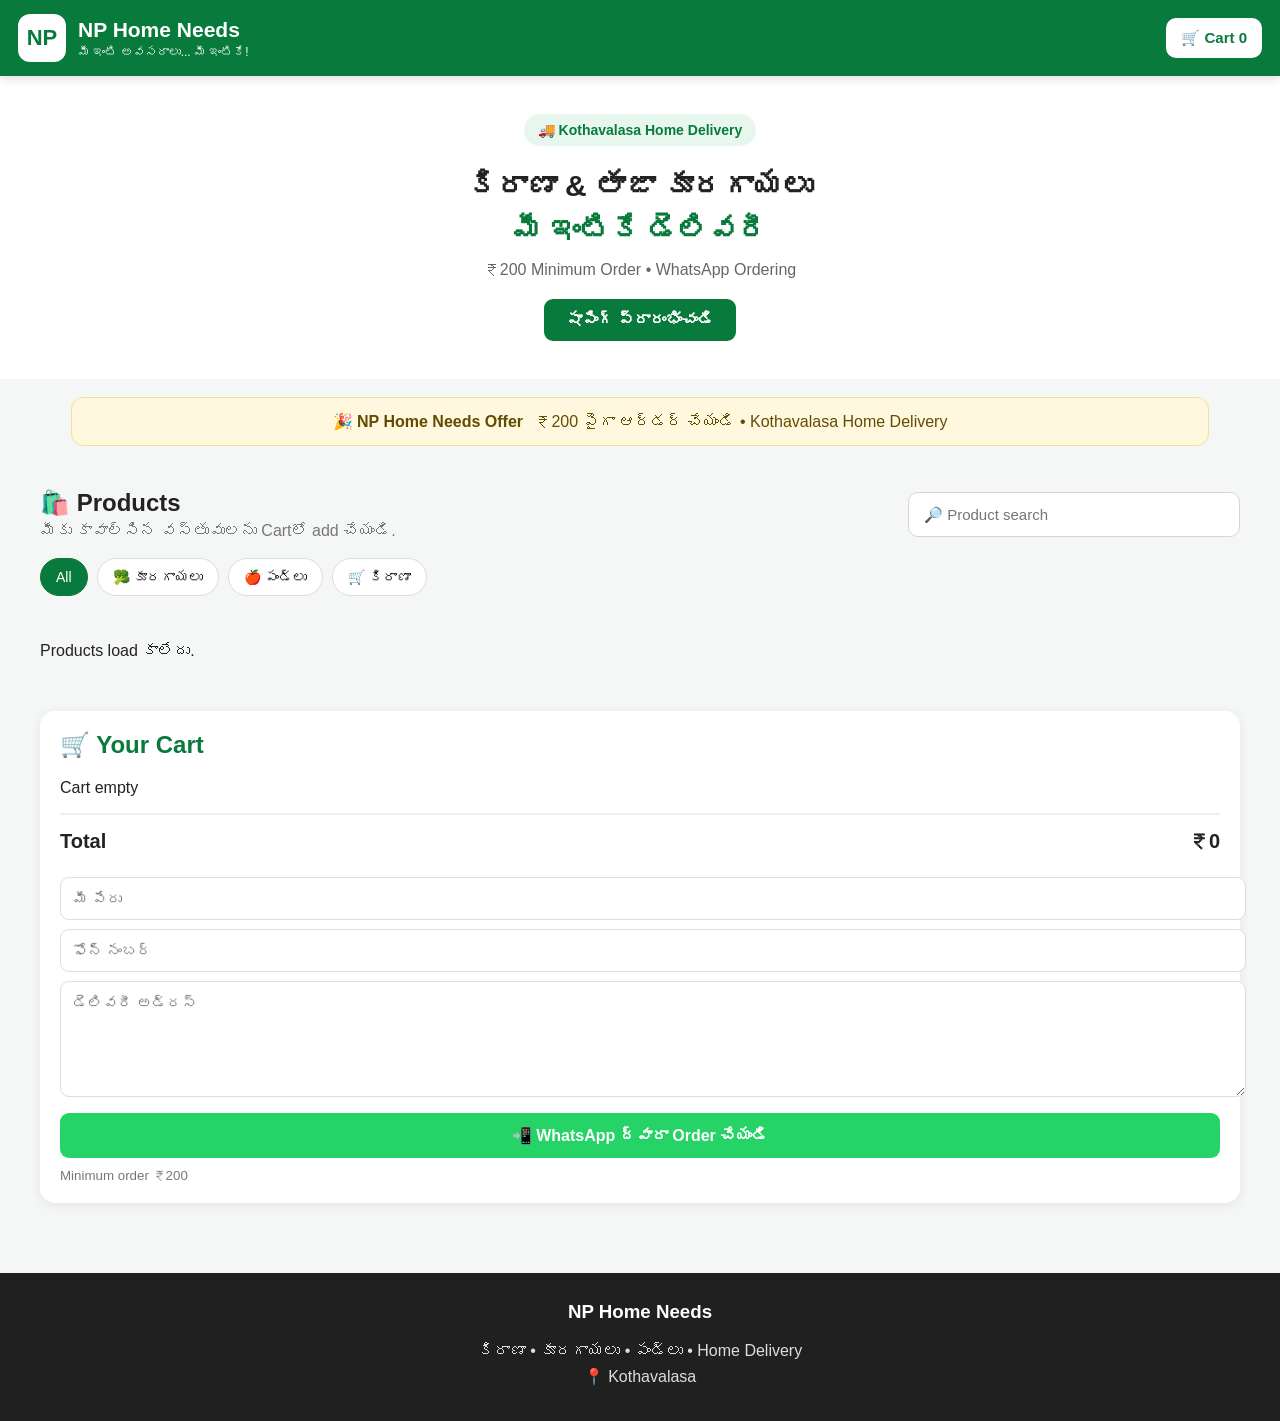
==== index.html @ 6b950a30 "Add initial HTML structure for NP Home Needs" ====
<!doctype html>
<html lang="te">
<head>
  <meta charset="UTF-8">
  <meta name="viewport" content="width=device-width,initial-scale=1">
  <title>NP Home Needs</title>
  <link rel="stylesheet" href="style.css">
</head>

<body>

<header>
  <div class="brand">
    <b>NP</b>
    <div>
      <h1>NP Home Needs</h1>
      <small>మీ ఇంటి అవసరాలు... మీ ఇంటికే!</small>
    </div>
  </div>

  <button onclick="document.getElementById('cart').scrollIntoView()">
    🛒 Cart <span id="count">0</span>
  </button>
</header>

<section class="hero">
  <span>🚚 Kothavalasa Home Delivery</span>
  <h2>కిరాణా & తాజా కూరగాయలు<br><strong>మీ ఇంటికే డెలివరీ</strong></h2>
  <p>₹200 Minimum Order • WhatsApp Ordering</p>
  <a href="#products">షాపింగ్ ప్రారంభించండి</a>
</section>

<div class="notice">
  <b>🎉 NP Home Needs Offer</b>
  ₹200 పైగా ఆర్డర్ చేయండి • Kothavalasa Home Delivery
</div>

<main>

<section id="products">

  <div class="head">
    <div>
      <h2>🛍️ Products</h2>
      <p>మీకు కావాల్సిన వస్తువులను Cartలో add చేయండి.</p>
    </div>

    <input
      id="search"
      placeholder="🔎 Product search"
      oninput="render()"
    >
  </div>

  <div class="cats">
    <button class="active" onclick="cat='All';active(this);render()">All</button>
    <button onclick="cat='Vegetables';active(this);render()">🥦 కూరగాయలు</button>
    <button onclick="cat='Fruits';active(this);render()">🍎 పండ్లు</button>
    <button onclick="cat='Kirana';active(this);render()">🛒 కిరాణా</button>
  </div>

  <div id="grid"></div>

</section>

<section class="cartbox" id="cart">

  <h2>🛒 Your Cart</h2>

  <div id="items"></div>

  <div class="total">
    <b>Total</b>
    <b id="total">₹0</b>
  </div>

  <input id="name" placeholder="మీ పేరు">
  <input id="phone" placeholder="ఫోన్ నంబర్">
  <textarea id="address" placeholder="డెలివరీ అడ్రస్"></textarea>

  <button class="wa" onclick="order()">
    📲 WhatsApp ద్వారా Order చేయండి
  </button>

  <small>Minimum order ₹200</small>

</section>

</main>

<footer>
  <h3>NP Home Needs</h3>
  <p>కిరాణా • కూరగాయలు • పండ్లు • Home Delivery</p>
  <p>📍 Kothavalasa</p>
</footer>

<script src="script.js"></script>

</body>
</html>
---- style.css ----
```css
* {
  box-sizing: border-box;
}

html {
  scroll-behavior: smooth;
}

body {
  margin: 0;
  font-family: Arial, "Noto Sans Telugu", sans-serif;
  background: #f5f7f6;
  color: #222;
}

/* ================= HEADER ================= */

header {
  background: #087a3b;
  color: white;
  padding: 14px 18px;
  display: flex;
  align-items: center;
  justify-content: space-between;
  gap: 15px;
  position: sticky;
  top: 0;
  z-index: 1000;
  box-shadow: 0 2px 10px rgba(0,0,0,.15);
}

.brand {
  display: flex;
  align-items: center;
  gap: 12px;
}

.brand > b {
  width: 48px;
  height: 48px;
  border-radius: 12px;
  background: white;
  color: #087a3b;
  display: flex;
  align-items: center;
  justify-content: center;
  font-size: 22px;
}

.brand h1 {
  margin: 0;
  font-size: 21px;
}

.brand small {
  display: block;
  margin-top: 3px;
  font-size: 12px;
}

header > button {
  border: none;
  background: white;
  color: #087a3b;
  padding: 11px 15px;
  border-radius: 10px;
  font-weight: bold;
  font-size: 15px;
  cursor: pointer;
}

/* ================= HERO ================= */

.hero {
  background: white;
  text-align: center;
  padding: 38px 18px;
}

.hero > span {
  display: inline-block;
  background: #e8f7ee;
  color: #087a3b;
  padding: 8px 14px;
  border-radius: 20px;
  font-weight: bold;
  font-size: 14px;
}

.hero h2 {
  font-size: 30px;
  line-height: 1.45;
  margin: 18px 0 10px;
  color: #222;
}

.hero strong {
  color: #087a3b;
}

.hero p {
  color: #666;
  margin: 10px 0 20px;
}

.hero a {
  display: inline-block;
  text-decoration: none;
  background: #087a3b;
  color: white;
  padding: 12px 22px;
  border-radius: 9px;
  font-weight: bold;
}

/* ================= OFFER ================= */

.notice {
  max-width: 1100px;
  margin: 18px auto;
  padding: 14px 18px;
  background: #fff8df;
  border: 1px solid #f0df9a;
  border-radius: 12px;
  text-align: center;
  color: #604d00;
}

.notice b {
  margin-right: 8px;
}

/* ================= MAIN ================= */

main {
  max-width: 1200px;
  margin: auto;
  padding: 10px 15px 40px;
}

/* ================= PRODUCTS ================= */

#products {
  margin-top: 15px;
}

.head {
  display: flex;
  justify-content: space-between;
  align-items: center;
  gap: 20px;
  margin-bottom: 18px;
}

.head h2 {
  margin: 0 0 5px;
}

.head p {
  margin: 0;
  color: #777;
}

#search {
  width: 300px;
  padding: 13px 15px;
  border: 1px solid #d5d5d5;
  border-radius: 10px;
  outline: none;
  font-size: 15px;
  background: white;
}

#search:focus {
  border-color: #087a3b;
  box-shadow: 0 0 0 2px rgba(8,122,59,.1);
}

/* ================= CATEGORIES ================= */

.cats {
  display: flex;
  gap: 9px;
  overflow-x: auto;
  padding-bottom: 10px;
  margin-bottom: 20px;
}

.cats button {
  white-space: nowrap;
  border: 1px solid #ddd;
  background: white;
  padding: 10px 15px;
  border-radius: 20px;
  cursor: pointer;
  font-size: 14px;
}

.cats button:hover {
  border-color: #087a3b;
}

.cats button.active {
  background: #087a3b;
  color: white;
  border-color: #087a3b;
}

/* ================= PRODUCT GRID ================= */

#grid {
  display: grid;
  grid-template-columns: repeat(auto-fill, minmax(280px, 1fr));
  gap: 18px;
}

/* These styles also support cards generated by script.js */

.product-card {
  background: white;
  border-radius: 15px;
  padding: 15px;
  box-shadow: 0 2px 10px rgba(0,0,0,.07);
  transition: transform .2s, box-shadow .2s;
}

.product-card:hover {
  transform: translateY(-3px);
  box-shadow: 0 5px 18px rgba(0,0,0,.11);
}

.product-card img {
  width: 100%;
  height: 190px;
  object-fit: cover;
  border-radius: 12px;
  display: block;
  background: #eee;
}

.product-card h3 {
  margin: 12px 0 6px;
  font-size: 18px;
}

.product-card p {
  margin: 5px 0;
}

.product-price {
  font-size: 18px;
  font-weight: bold;
  color: #087a3b;
}

.old-price {
  color: #888;
  text-decoration: line-through;
  margin-right: 5px;
  font-weight: normal;
}

.offer-price {
  color: #087a3b;
  font-weight: bold;
}

.add-cart {
  width: 100%;
  margin-top: 10px;
  padding: 11px;
  border: none;
  border-radius: 9px;
  background: #087a3b;
  color: white;
  font-size: 15px;
  font-weight: bold;
  cursor: pointer;
}

.add-cart:hover {
  background: #066b33;
}

/* ================= CART ================= */

.cartbox {
  background: white;
  margin-top: 35px;
  padding: 20px;
  border-radius: 15px;
  box-shadow: 0 2px 12px rgba(0,0,0,.08);
}

.cartbox h2 {
  margin-top: 0;
  color: #087a3b;
}

#items {
  margin-bottom: 10px;
}

.cart-item {
  display: flex;
  align-items: center;
  justify-content: space-between;
  gap: 10px;
  padding: 12px 0;
  border-bottom: 1px solid #eee;
}

.quantity-control {
  display: flex;
  align-items: center;
  gap: 7px;
}

.quantity-control button {
  width: 32px;
  height: 32px;
  padding: 0;
  border: none;
  border-radius: 7px;
  background: #087a3b;
  color: white;
  cursor: pointer;
  font-size: 17px;
}

.quantity-control span {
  min-width: 25px;
  text-align: center;
  font-weight: bold;
}

.total {
  display: flex;
  justify-content: space-between;
  border-top: 2px solid #eee;
  padding: 15px 0;
  margin-top: 10px;
  font-size: 20px;
}

/* ================= CUSTOMER FORM ================= */

#name,
#phone,
#address {
  width: 100%;
  border: 1px solid #ddd;
  border-radius: 9px;
  padding: 12px;
  margin-top: 9px;
  font-size: 15px;
  outline: none;
  font-family: inherit;
}

#name:focus,
#phone:focus,
#address:focus {
  border-color: #087a3b;
}

#address {
  min-height: 90px;
  resize: vertical;
}

/* ================= WHATSAPP ================= */

.wa {
  width: 100%;
  margin-top: 12px;
  padding: 13px;
  border: none;
  border-radius: 9px;
  background: #25d366;
  color: white;
  font-size: 16px;
  font-weight: bold;
  cursor: pointer;
}

.wa:hover {
  background: #1ebe5d;
}

.cartbox > small {
  display: block;
  margin-top: 10px;
  color: #777;
}

/* ================= FOOTER ================= */

footer {
  background: #202020;
  color: white;
  text-align: center;
  padding: 28px 15px;
  margin-top: 30px;
}

footer h3 {
  margin-top: 0;
  color: #fff;
}

footer p {
  color: #ddd;
  margin: 7px 0;
}

/* ================= MOBILE ================= */

@media (max-width: 700px) {

  header {
    padding: 11px 12px;
  }

  .brand {
    gap: 8px;
  }

  .brand > b {
    width: 40px;
    height: 40px;
    font-size: 18px;
  }

  .brand h1 {
    font-size: 17px;
  }

  .brand small {
    font-size: 10px;
  }

  header > button {
    padding: 9px 11px;
    font-size: 13px;
  }

  .hero {
    padding: 28px 15px;
  }

  .hero h2 {
    font-size: 23px;
  }

  .hero p {
    font-size: 14px;
  }

  .head {
    display: block;
  }

  .head p {
    margin-bottom: 14px;
    font-size: 14px;
  }

  #search {
    width: 100%;
  }

  #grid {
    grid-template-columns: 1fr;
    gap: 14px;
  }

  .product-card {
    display: flex;
    gap: 12px;
    align-items: center;
  }

  .product-card img {
    width: 105px;
    height: 105px;
    min-width: 105px;
  }

  .product-card h3 {
    font-size: 16px;
    margin-top: 0;
  }

  .product-price {
    font-size: 16px;
  }

  .add-cart {
    padding: 9px;
    font-size: 14px;
  }

  .notice {
    margin: 12px;
    font-size: 13px;
  }

  .cartbox {
    margin-top: 25px;
    padding: 15px;
  }
}
```
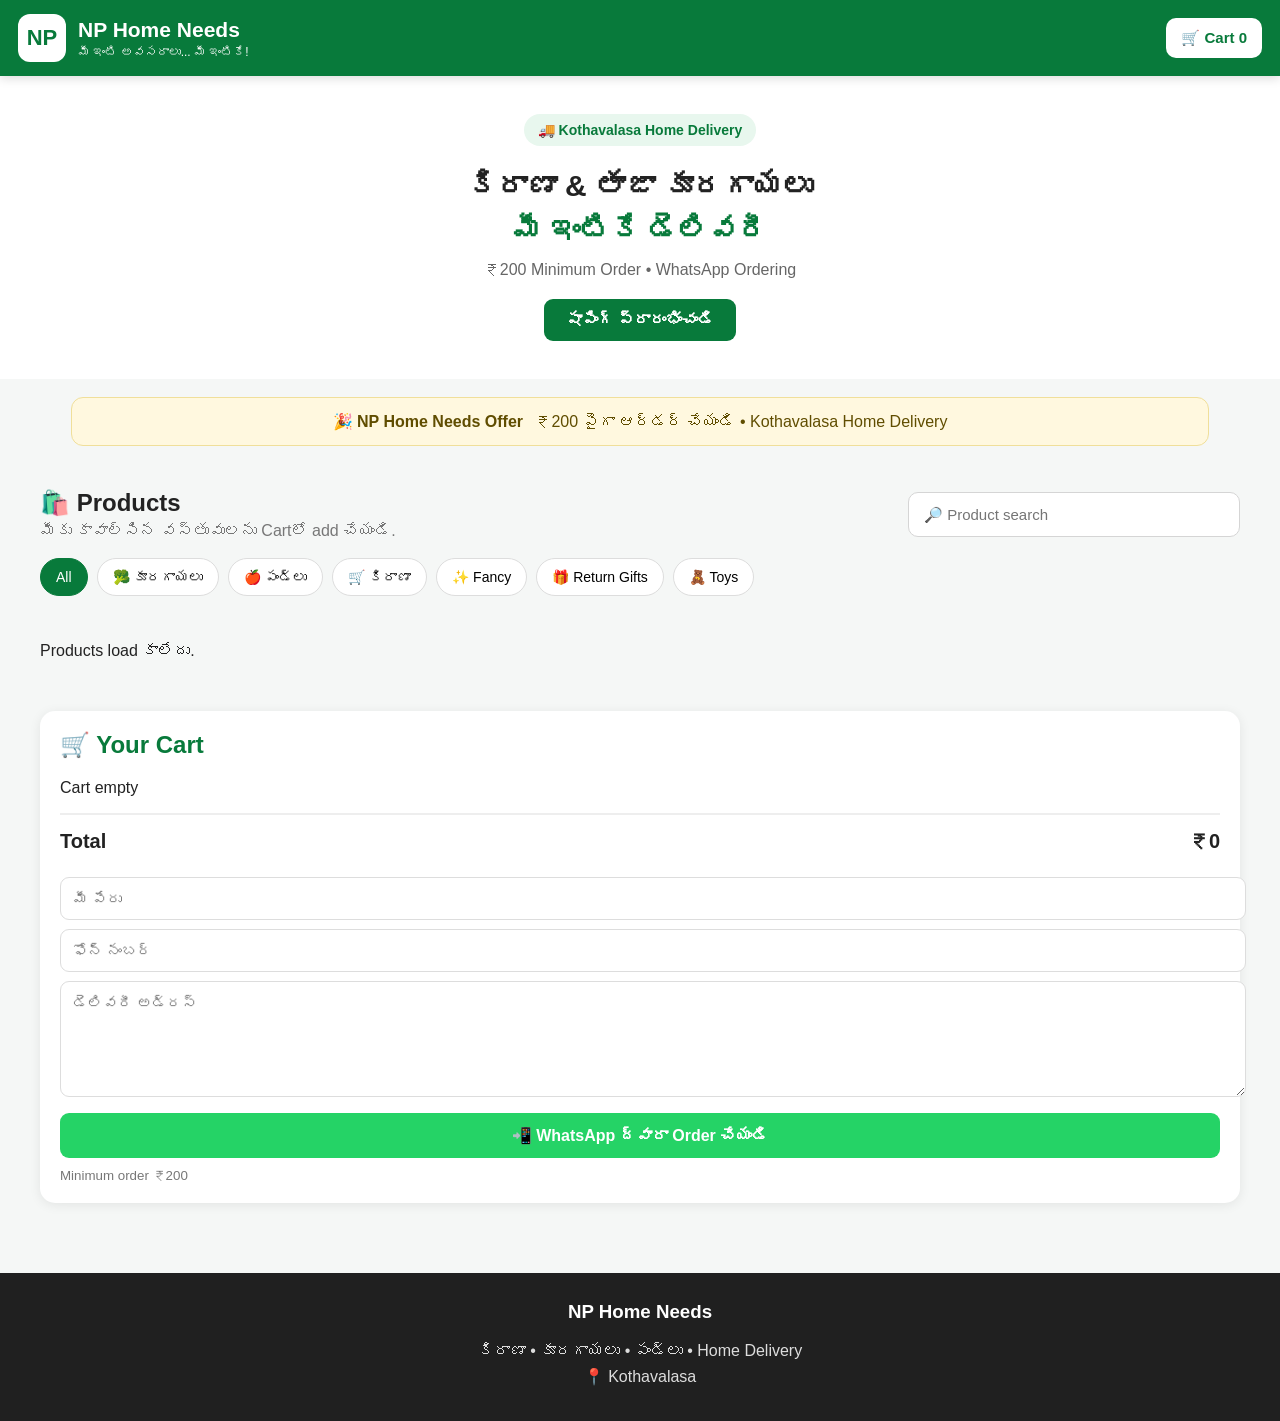
==== commit 390b64ef: "Update index.html" ====
--- a/index.html
+++ b/index.html
@@ -53,11 +53,14 @@
   </div>
 
   <div class="cats">
-    <button class="active" onclick="cat='All';active(this);render()">All</button>
-    <button onclick="cat='Vegetables';active(this);render()">🥦 కూరగాయలు</button>
-    <button onclick="cat='Fruits';active(this);render()">🍎 పండ్లు</button>
-    <button onclick="cat='Kirana';active(this);render()">🛒 కిరాణా</button>
-  </div>
+  <button class="active" onclick="cat='All';active(this);render()">All</button>
+  <button onclick="cat='Vegetables';active(this);render()">🥦 కూరగాయలు</button>
+  <button onclick="cat='Fruits';active(this);render()">🍎 పండ్లు</button>
+  <button onclick="cat='Kirana';active(this);render()">🛒 కిరాణా</button>
+  <button onclick="cat='Fancy';active(this);render()">✨ Fancy</button>
+  <button onclick="cat='Return Gifts';active(this);render()">🎁 Return Gifts</button>
+  <button onclick="cat='Toys';active(this);render()">🧸 Toys</button>
+</div>
 
   <div id="grid"></div>
 
--- a/style.css
+++ b/style.css
@@ -512,5 +512,103 @@
     padding: 15px;
   }
 }
-```
-  
+```/* ===== NP HOME NEEDS PRODUCT FIX ===== */
+
+.product {
+  background: white;
+  border-radius: 15px;
+  padding: 15px;
+  box-shadow: 0 2px 10px rgba(0,0,0,.07);
+  overflow: hidden;
+}
+
+.product .pic {
+  width: 100%;
+  height: 180px;
+  display: flex;
+  align-items: center;
+  justify-content: center;
+  background: #f5f5f5;
+  border-radius: 12px;
+  overflow: hidden;
+}
+
+.product .pic img {
+  width: 100%;
+  height: 100%;
+  object-fit: contain;
+  display: block;
+}
+
+.product h3 {
+  margin: 12px 0 5px;
+  font-size: 18px;
+  line-height: 1.4;
+}
+
+.product p {
+  margin: 5px 0;
+  color: #777;
+}
+
+.product button.add-cart-btn {
+  width: 100%;
+  margin-top: 12px;
+  padding: 12px;
+  border: none;
+  border-radius: 9px;
+  background: #087a3b;
+  color: white;
+  font-size: 15px;
+  font-weight: bold;
+  cursor: pointer;
+}
+
+.product button.add-cart-btn:active {
+  transform: scale(.98);
+}
+
+/* ===== MOBILE ===== */
+
+@media (max-width: 700px) {
+
+  #grid {
+    grid-template-columns: 1fr;
+    gap: 14px;
+  }
+
+  .product {
+    display: grid;
+    grid-template-columns: 110px 1fr;
+    column-gap: 12px;
+    align-items: start;
+    padding: 12px;
+  }
+
+  .product .pic {
+    width: 110px;
+    height: 110px;
+    grid-row: 1 / span 4;
+  }
+
+  .product .pic img {
+    width: 100%;
+    height: 100%;
+    object-fit: contain;
+  }
+
+  .product h3 {
+    margin: 2px 0 5px;
+    font-size: 17px;
+  }
+
+  .product p {
+    font-size: 14px;
+  }
+
+  .product button.add-cart-btn {
+    margin-top: 8px;
+    padding: 10px;
+    font-size: 14px;
+  }
+}
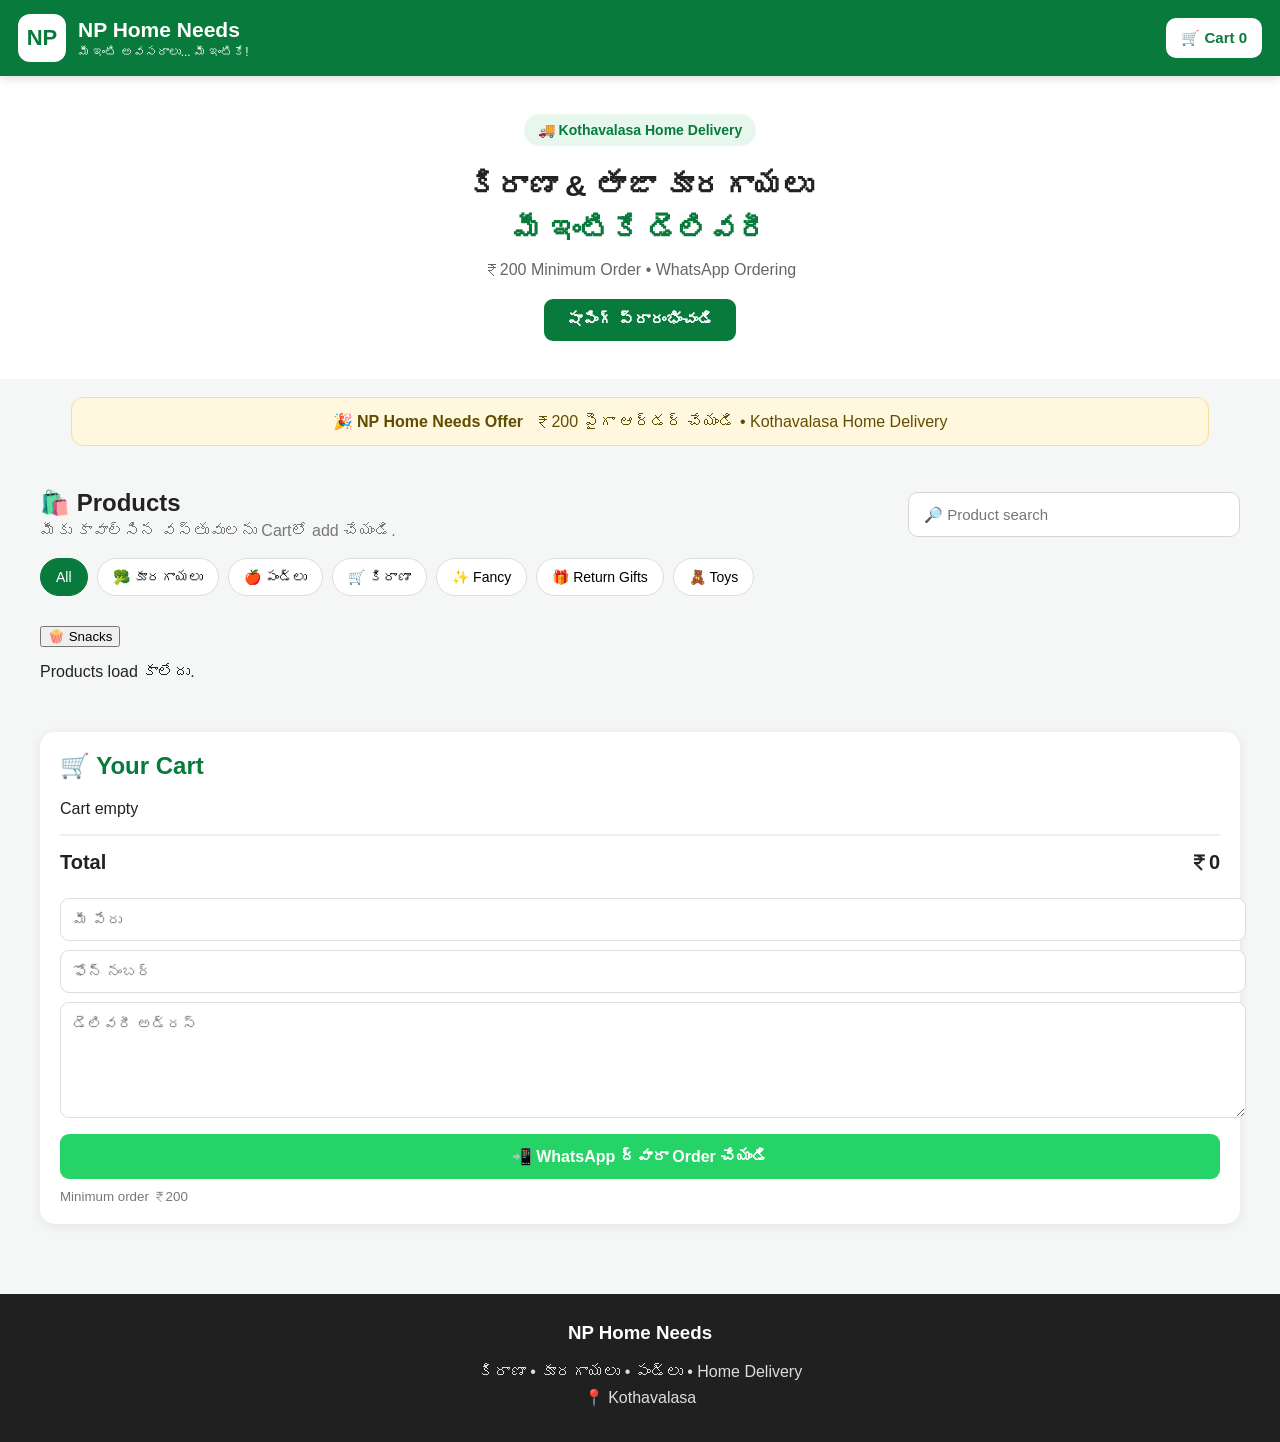
==== commit 5b7a39d1: "Update index.html" ====
--- a/index.html
+++ b/index.html
@@ -61,7 +61,7 @@
   <button onclick="cat='Return Gifts';active(this);render()">🎁 Return Gifts</button>
   <button onclick="cat='Toys';active(this);render()">🧸 Toys</button>
 </div>
-
+<button onclick="cat='Snacks';active(this);render()">🍿 Snacks</button>
   <div id="grid"></div>
 
 </section>
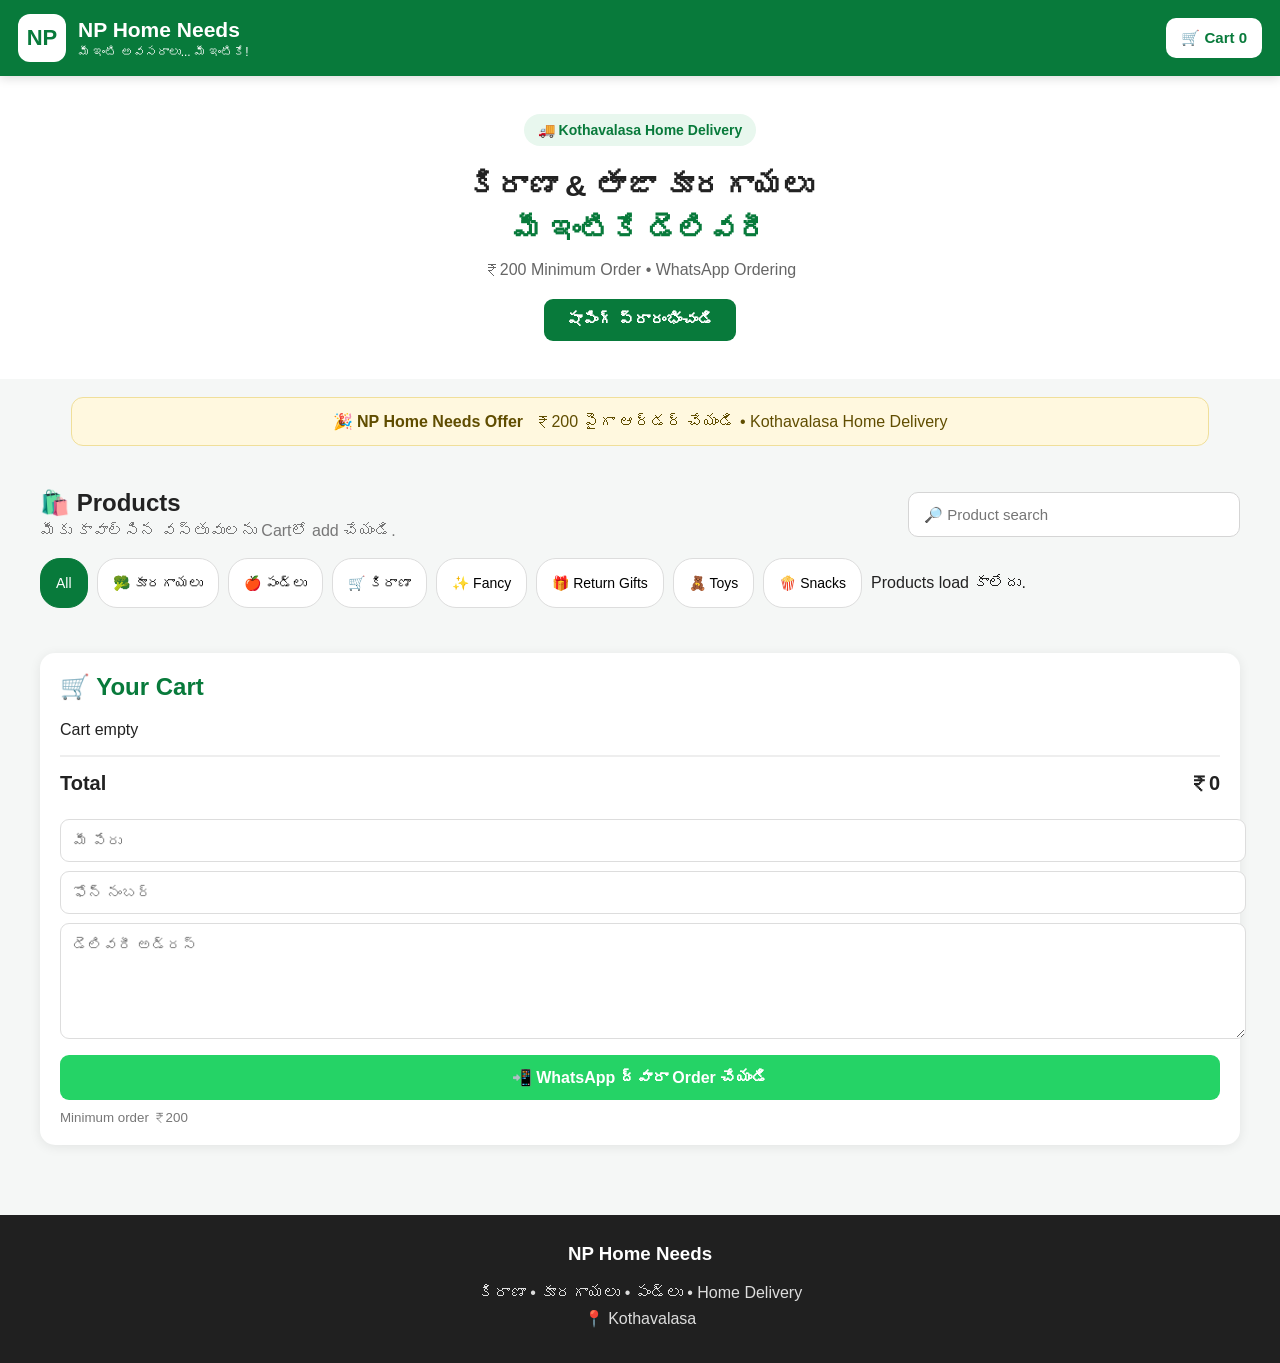
==== commit 9e8e8e43: "Update index.html" ====
--- a/index.html
+++ b/index.html
@@ -60,7 +60,6 @@
   <button onclick="cat='Fancy';active(this);render()">✨ Fancy</button>
   <button onclick="cat='Return Gifts';active(this);render()">🎁 Return Gifts</button>
   <button onclick="cat='Toys';active(this);render()">🧸 Toys</button>
-</div>
 <button onclick="cat='Snacks';active(this);render()">🍿 Snacks</button>
   <div id="grid"></div>
 
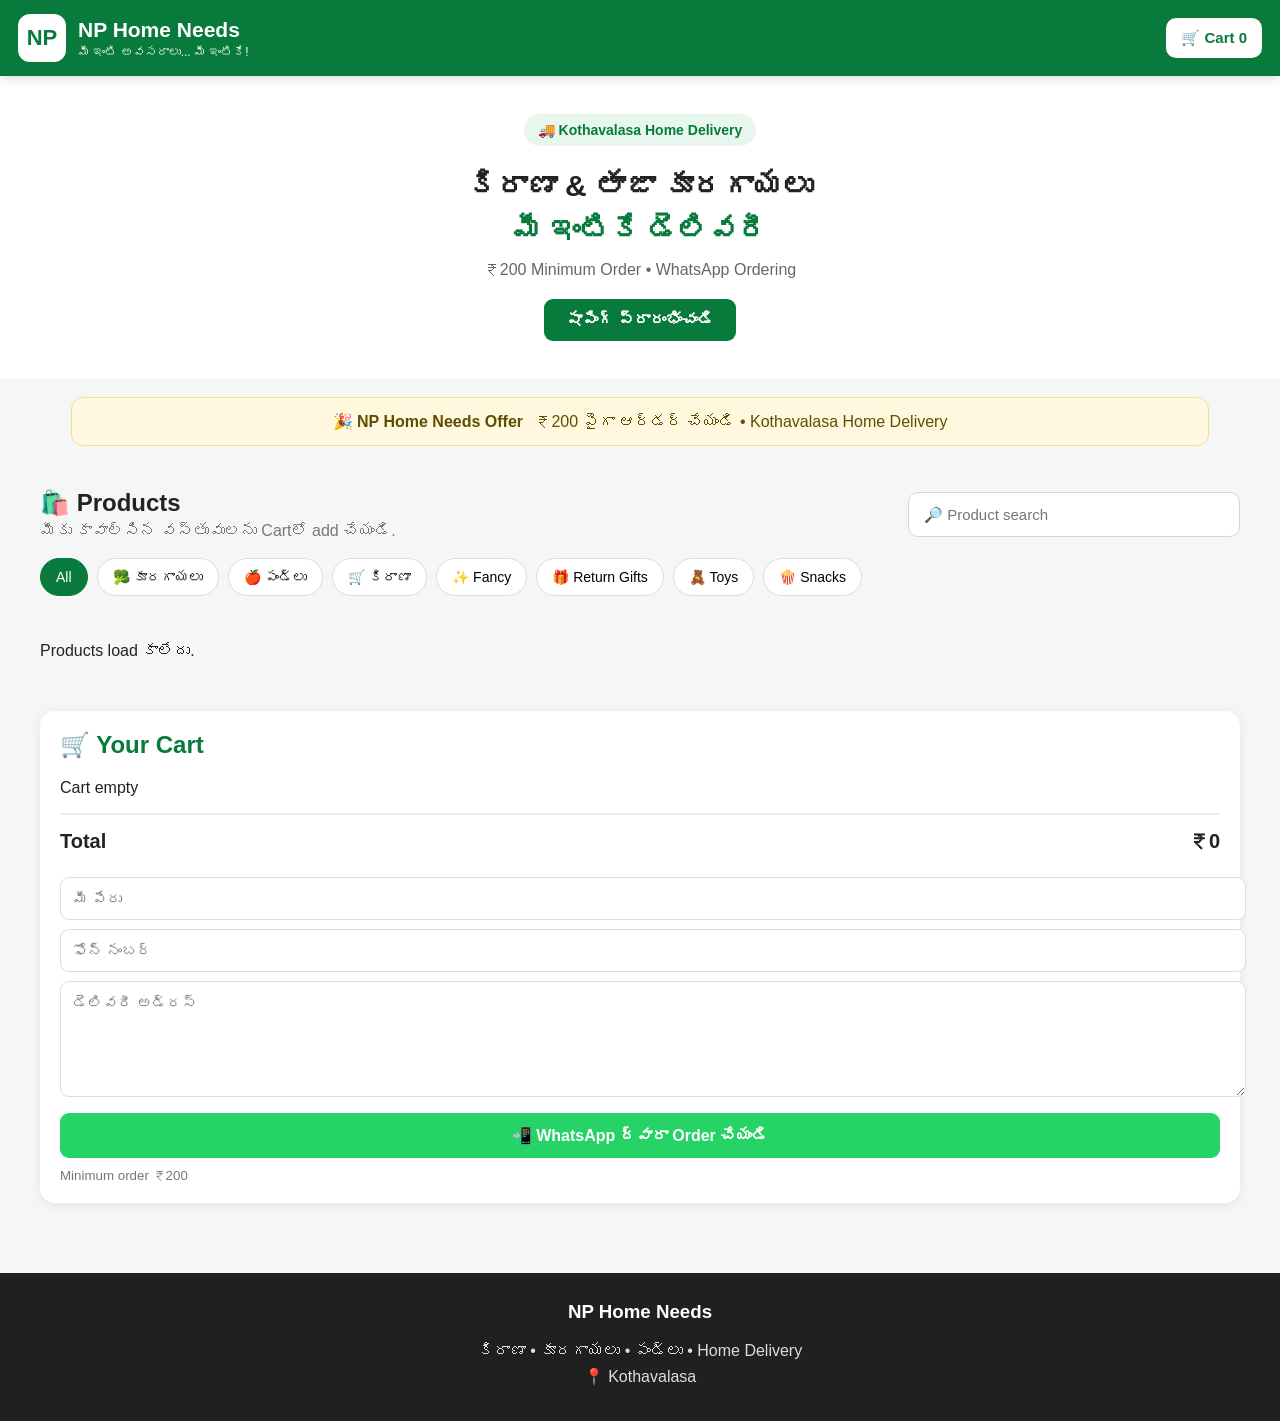
==== commit e6d5aa8b: "Update index.html" ====
--- a/index.html
+++ b/index.html
@@ -59,9 +59,13 @@
   <button onclick="cat='Kirana';active(this);render()">🛒 కిరాణా</button>
   <button onclick="cat='Fancy';active(this);render()">✨ Fancy</button>
   <button onclick="cat='Return Gifts';active(this);render()">🎁 Return Gifts</button>
-  <button onclick="cat='Toys';active(this);render()">🧸 Toys</button>
-<button onclick="cat='Snacks';active(this);render()">🍿 Snacks</button>
+    <button onclick="cat='Toys';active(this);render()">🧸 Toys</button>
+  <button onclick="cat='Snacks';active(this);render()">🍿 Snacks</button>
+</div>
+
   <div id="grid"></div>
+
+</section>
 
 </section>
 
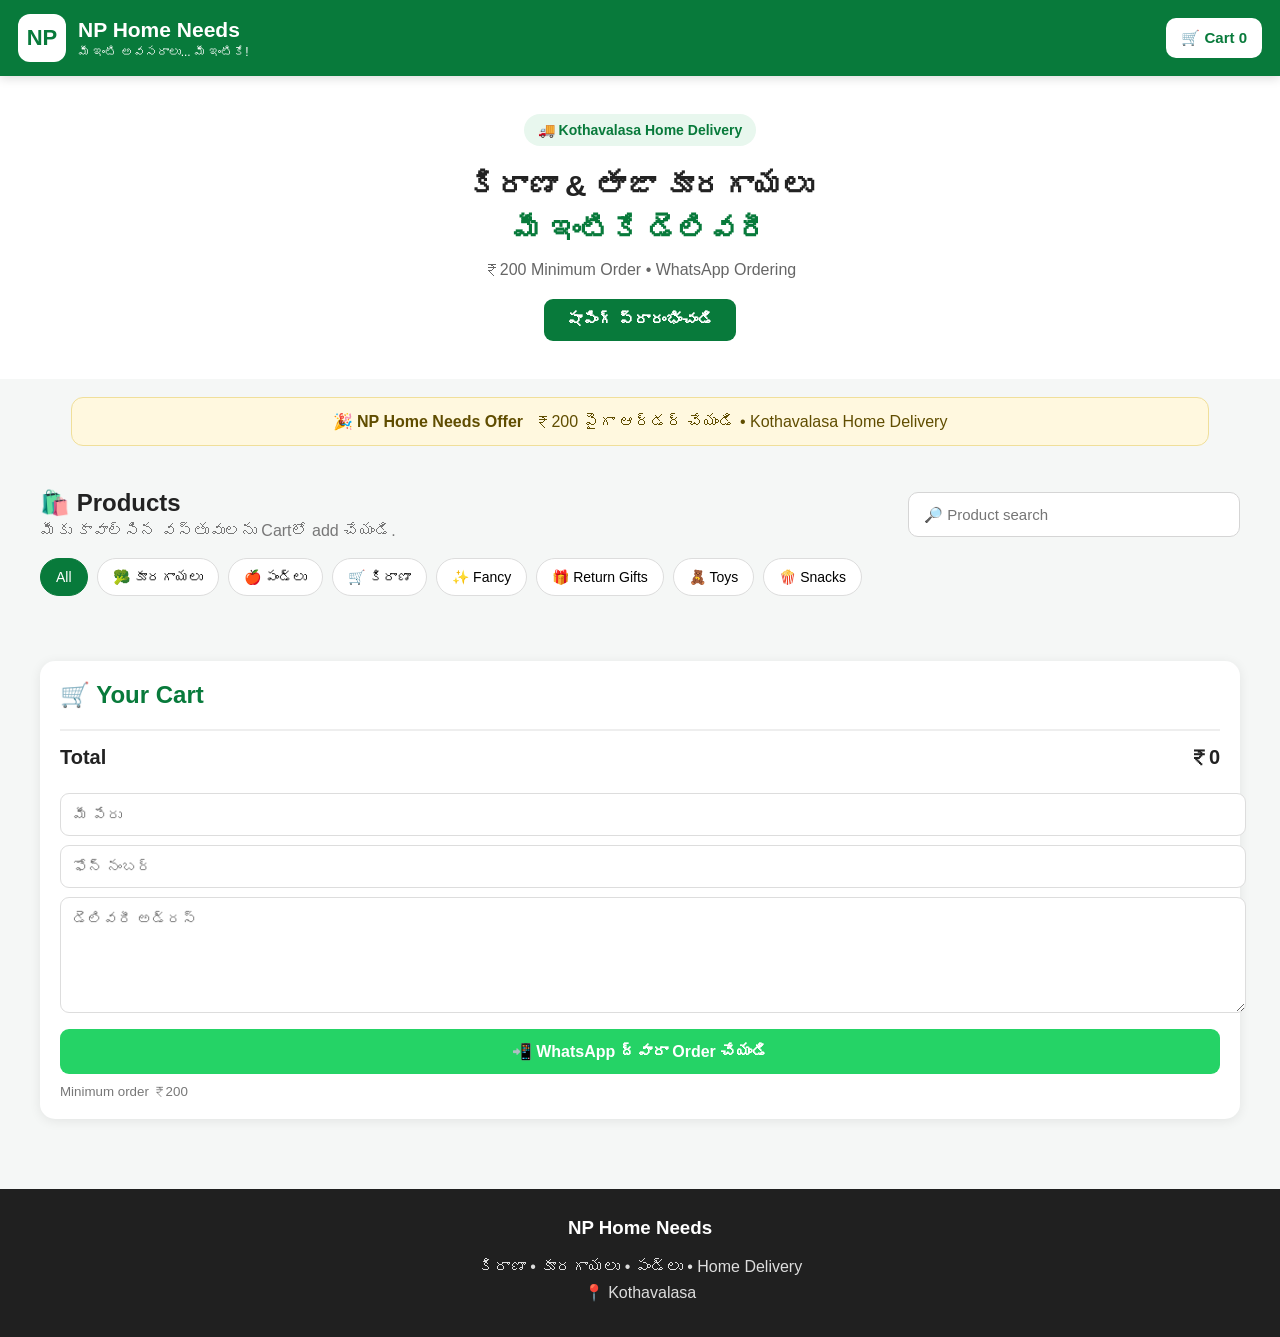
==== commit 91bad830: "Update index.html" ====
--- a/index.html
+++ b/index.html
@@ -62,6 +62,10 @@
     <button onclick="cat='Toys';active(this);render()">🧸 Toys</button>
   <button onclick="cat='Snacks';active(this);render()">🍿 Snacks</button>
 </div>
+  <div id="specialOffers" class="special-offers" style="display:none;">
+    <h2>🔥 SPECIAL OFFERS 🔥</h2>
+    <div id="offerSlider"></div>
+  </div>
 
   <div id="grid"></div>
 
--- a/style.css
+++ b/style.css
@@ -612,3 +612,67 @@
     font-size: 14px;
   }
 }
+.special-offers {
+  margin: 20px 0;
+}
+
+.special-offers h2 {
+  margin-bottom: 12px;
+}
+
+#offerSlider {
+  display: flex;
+  gap: 14px;
+  overflow-x: auto;
+  scroll-behavior: smooth;
+  padding: 5px 2px 12px;
+}
+
+#offerSlider::-webkit-scrollbar {
+  display: none;
+}
+
+.offer-card {
+  min-width: 170px;
+  max-width: 170px;
+  background: white;
+  border-radius: 14px;
+  padding: 10px;
+  position: relative;
+  flex-shrink: 0;
+  box-shadow: 0 2px 10px rgba(0,0,0,0.10);
+}
+
+.offer-card img {
+  width: 100%;
+  height: 130px;
+  object-fit: contain;
+  border-radius: 10px;
+}
+
+.offer-card h3 {
+  font-size: 15px;
+  margin: 8px 0 5px;
+}
+
+.offer-price b {
+  font-size: 18px;
+}
+
+.offer-price del {
+  margin-left: 6px;
+  opacity: 0.6;
+}
+
+.offer-badge {
+  position: absolute;
+  top: 8px;
+  left: 8px;
+  background: #ff3b30;
+  color: white;
+  font-size: 10px;
+  font-weight: bold;
+  padding: 4px 7px;
+  border-radius: 6px;
+  z-index: 2;
+}
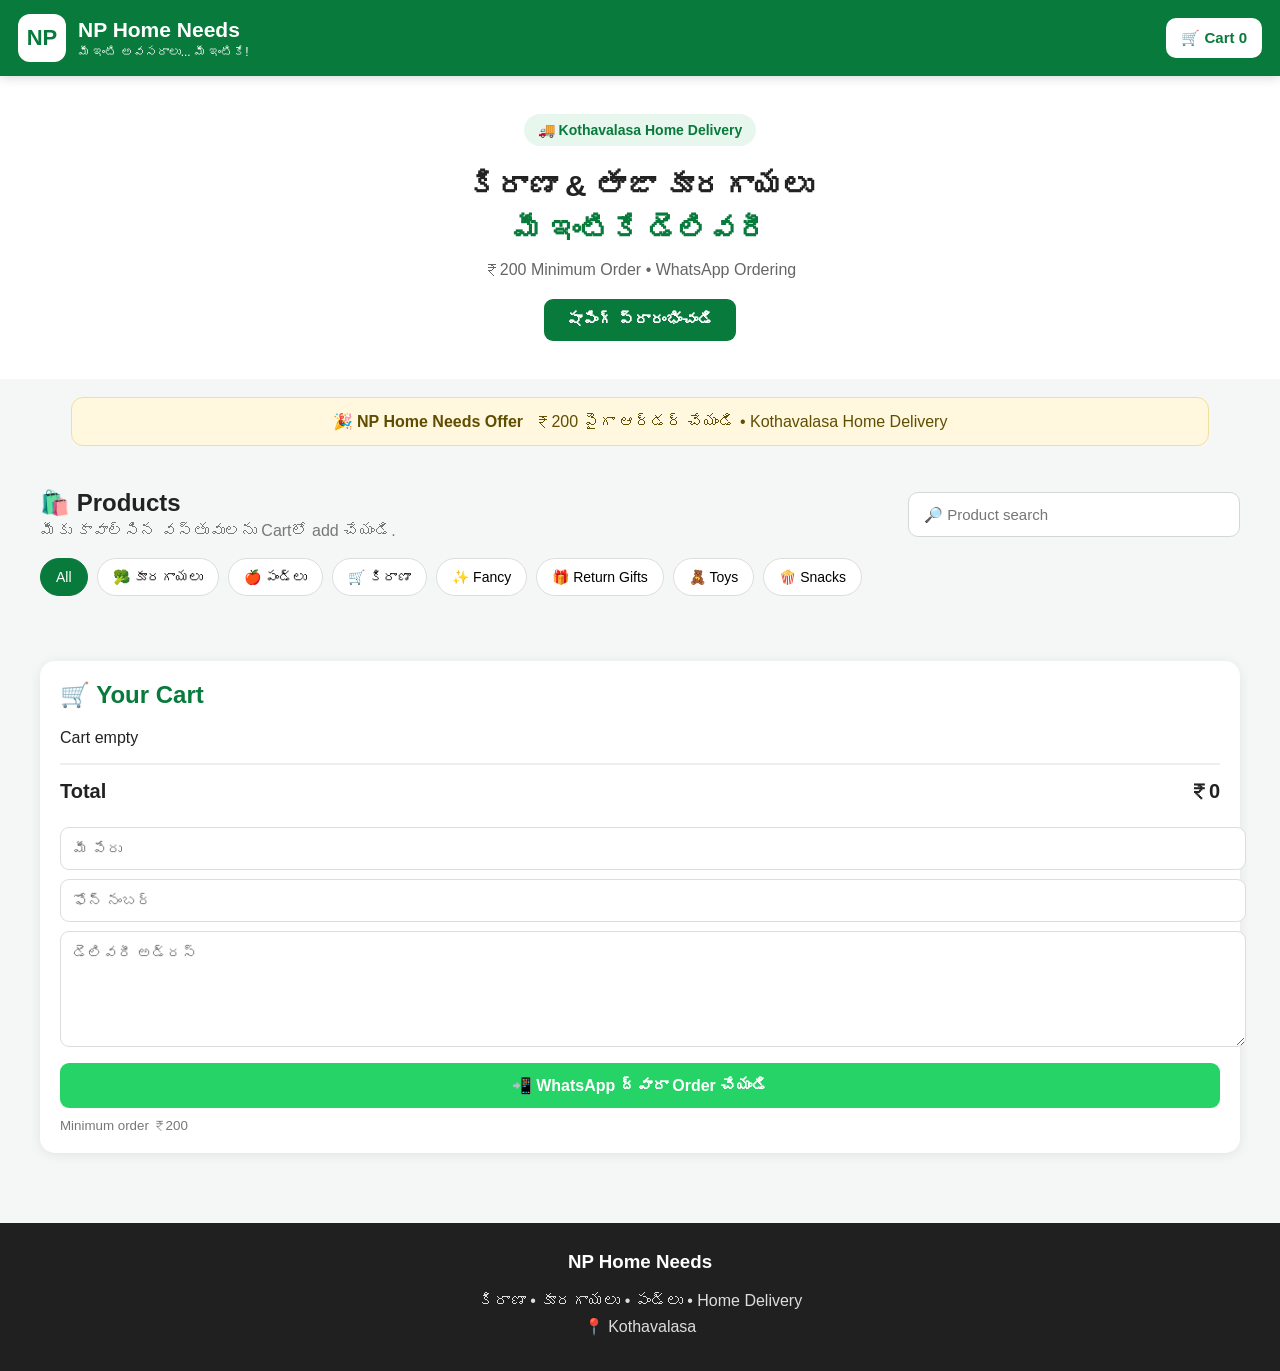
==== commit 5af50099: "Update index.html" ====
--- a/index.html
+++ b/index.html
@@ -5,6 +5,15 @@
   <meta name="viewport" content="width=device-width,initial-scale=1">
   <title>NP Home Needs</title>
   <link rel="stylesheet" href="style.css">
+  <!-- Google Analytics -->
+<script async src="https://www.googletagmanager.com/gtag/js?id=G-3X723JVGGE"></script>
+<script>
+  window.dataLayer = window.dataLayer || [];
+  function gtag(){dataLayer.push(arguments);}
+  gtag('js', new Date());
+
+  gtag('config', 'G-3X723JVGGE');
+</script>
 </head>
 
 <body>
--- a/style.css
+++ b/style.css
@@ -1,4 +1,4 @@
-```css
+7```css
 * {
   box-sizing: border-box;
 }
@@ -624,7 +624,9 @@
   display: flex;
   gap: 14px;
   overflow-x: auto;
-  scroll-behavior: smooth;
+  scroll-behavior: auto;
+  -webkit-overflow-scrolling: touch;
+  touch-action: pan-x;
   padding: 5px 2px 12px;
 }
 
